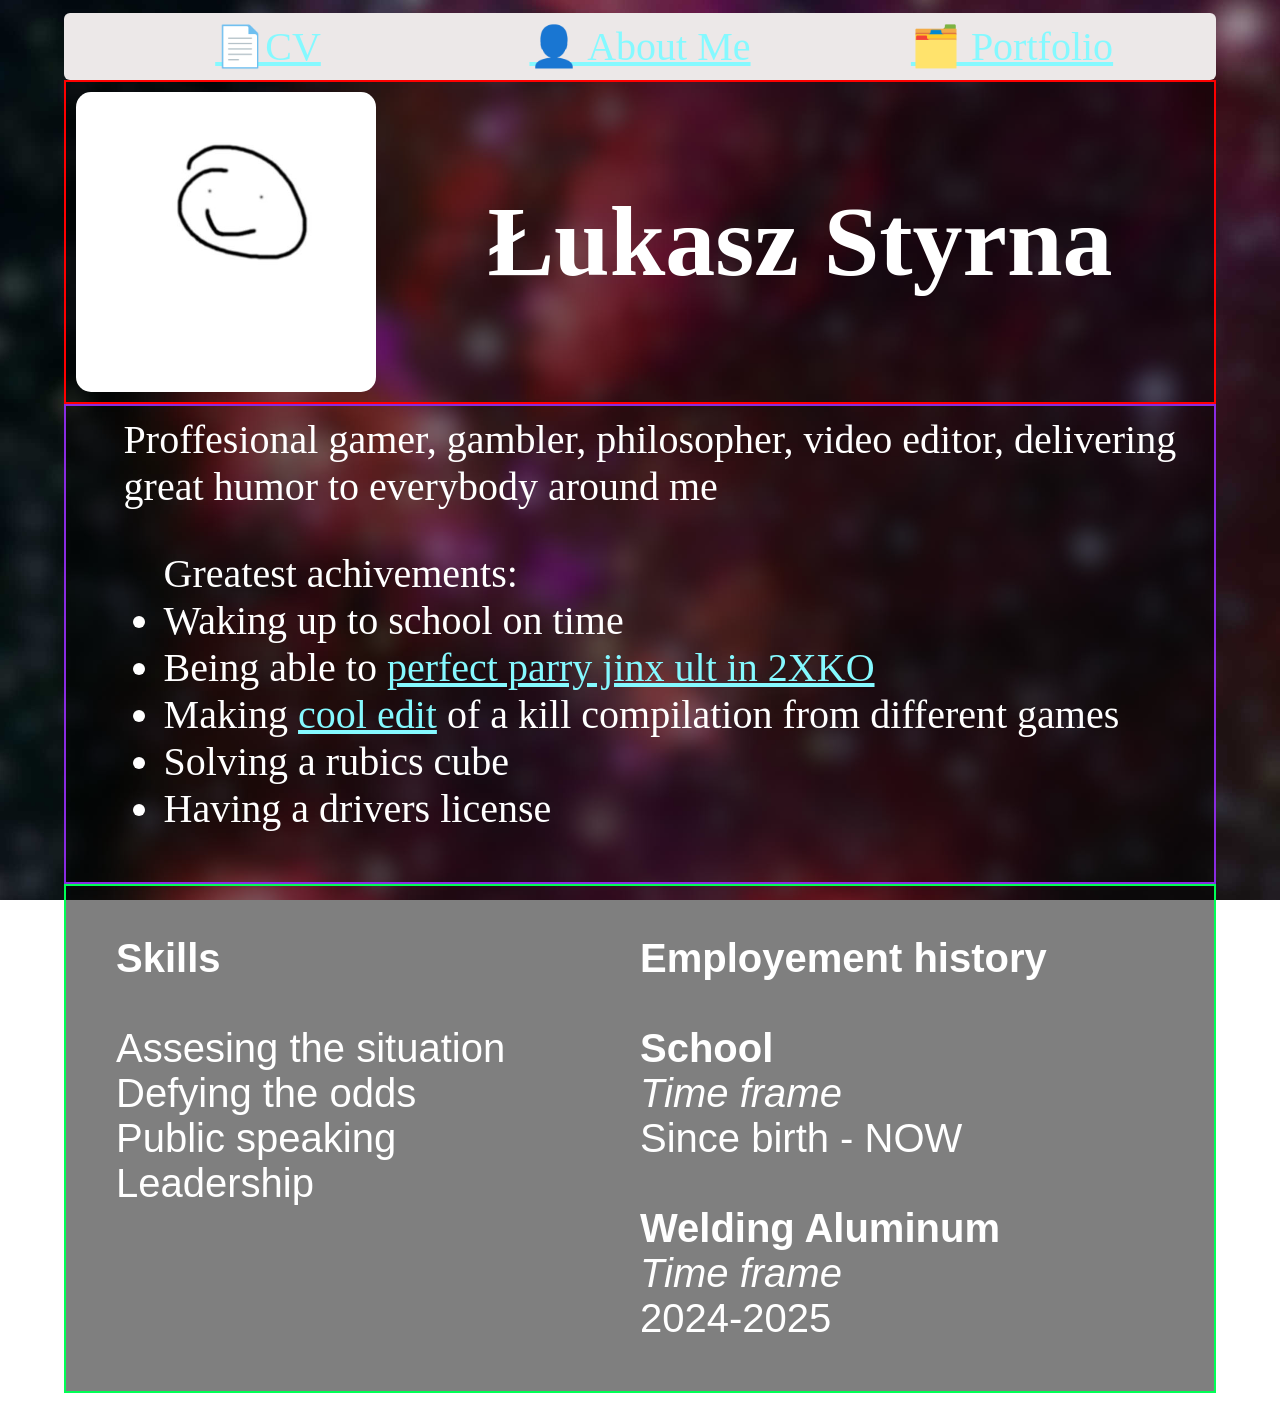
==== Cv.html @ f8c4d9dd "Initial commit" ====
<!DOCTYPE html>
<html>
<link href="css/styles.css" type="text/css" rel="stylesheet"/>
<head>
        <div class="links">
            <div><a href="Cv.html">📄CV</a></div>
            <div><a href="index.html">👤 About Me</a></div>
            <div><a href="portfolio.html">🗂️ Portfolio</a></div>
        </div>
</head>

<body class="backgroundspacecv">
        <div class="darkeningbox">    
            <div class="containercv">
                <div class="leftcv"><img src="images/Untitled.jpg"></div>
                <div class="rightcv">Łukasz Styrna  </div>
            </div>

            <div class="sectioncv">
                <div> Proffesional gamer, gambler, philosopher, video editor,  delivering great humor to everybody around me<br>
                  
                    <ul>Greatest achivements:
                    
            
                        <li> Waking up to school on time<br></li>
                        <li> Being able to <a href="https://youtu.be/wOzEKZeIUOY">perfect parry jinx ult in 2XKO</a></li>
                        <li> Making <a href="https://www.youtube.com/watch?v=IEOF9cBn5BQ">cool edit</a> of a kill compilation from different games</li>
                        <li> Solving a rubics cube </li>
                        <li> Having a drivers license </li>
                    </ul>
                </div>
            </div>
   

            <div class="footercv">
                <div>
                    <strong>Skills</strong><br>
                    <br>
                    Assesing the situation<br>
                    Defying the odds<br>
                    Public speaking<br>
                    Leadership<br>
                </div>
                <div>
                <strong>Employement history</strong><br>
                <br>
                <strong>School</strong><br>
                <em>Time frame</em><br>
                Since birth - NOW<br>
                <br>
                <strong>Welding Aluminum</strong><br>
                <em>Time frame</em><br>
                2024-2025
                </div>

            </div>
        </div>
</body>

</html>
---- css/styles.css ----
body {
    margin-top:1%;
    margin-left:5%;
    margin-right:5%;
    height: 100%;
}

.backgroundspacecv {
    background-image: url("../images/background-spaceblur.jpg");
    background-attachment: fixed;
    background-size: cover;
}
.backgroundspaceindex {
    background-image: url("../images/background-space2.jpg");
    background-attachment: fixed;
    background-size: cover;
}
.backgroundspaceportfolio {
    background-image: url("../images/background-space3.jpg");
    background-attachment: fixed;
    background-size: cover;
}
.darkeningbox {
  position: relative;
  top: 0;
  left: 0;
  background: rgba(0, 0, 0, 0.5);
}
.center {
  display: flex;
  justify-content: center;
  width: 1000px;
  margin: auto;
  border: 3px solid #1bbedb;
}
a {
    color: rgb(133, 249, 255);
}

a:hover {
    color: #3498db;
}

a:visited {
    color: rgb(89, 166, 180);
}

.header {
    text-align: center;
    font-size: 40px;
    height: 350px;
    border-style: solid;
    border-color: orange;
    padding: 5px;  
}
.section {
    text-align: left;
    font-size: 40px;
    display:grid;
    grid-template-columns: 1fr 1fr;
    padding-top: 10px;
    padding-left: 5%;
    border-style: solid;
    border-color: blueviolet;
    opacity : 1;
}
.footer{
    text-align: center;
    font-size: 40px;
    height: 150;
    border-style: solid;
    border-color: red;
    padding: 50px
}
.links{
    text-align: center;
    font-size: 40px;    
    display:grid;
    grid-template-columns: 1fr 1fr 1fr;
    border-radius: 6px;
    padding: 10px 18px;
    background: #ece8e8;
}

.sectioncv {
    text-align: left;
    font-size: 40px;
    color: #ffffff;
    padding-top: 10px;
    padding-left: 5%;
    padding-bottom: 10px;
    border: 2px solid blueviolet;
    opacity : 1;
}
.containercv {
    display: grid;
    grid-template-columns: 1fr 3fr;
    align-items: center;
    padding: 10px;
    gap: 20px;
    width: 100%;
    min-height: 300px;
    box-sizing: border-box;
    border: 2px solid rgb(255, 0, 0);
}

.footercv{
    text-align: left;
    font-family: Arial, sans-serif;
    color: #ffffff;
    font-size: 40px;
    height: 150;
    display: grid;
    grid-template-columns: 1fr 1fr;
    border: 2px solid rgb(0, 255, 85);
    padding: 50px
}
.leftcv{
    display: flex;
    justify-content: center;
    align-items: center;
}
.rightcv {
    display: flex;
    justify-content: center;
    align-items: center;
    text-align: center;
    color: white;
    font-size: 100px;
    font-weight: bold;
}
.leftcv img {
    width: 300px;
    height: 300px;
    object-fit: cover;
    border-radius: 5%;
}

.animal_main {
    display:grid;
    grid-template-columns: 1fr 1fr 1fr 1fr;
    height: 150px;
}

@media (max-width: 1024px) {
  .animal_main {grid-template-columns: 1fr 1fr;}
  .section {grid-template-columns: 1fr;}
  .center {width: 95%;}
  body {margin:0px;}
  .containercv {grid-template-columns: 1fr;}

}
@media (max-width: 768px) {
    .links {grid-template-columns: 1fr;}
    .footercv {grid-template-columns: 1fr;}

}
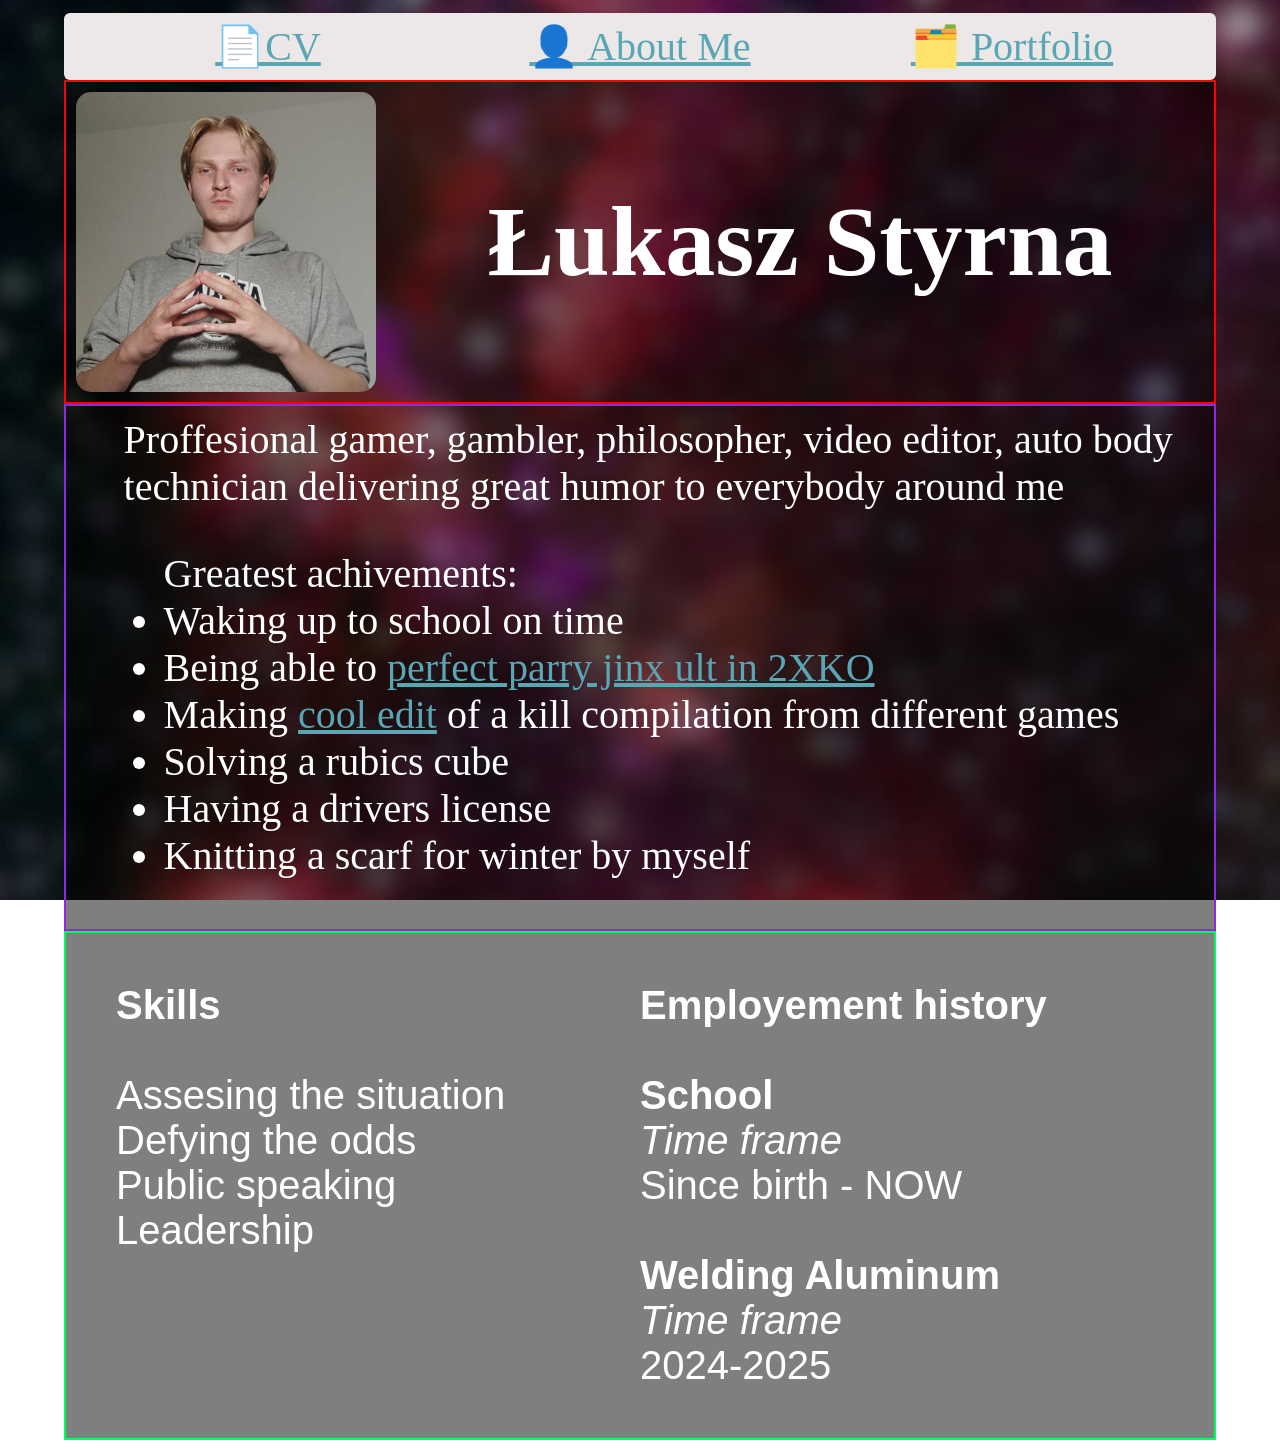
==== commit fb6af9f1: "v1.1" ====
--- a/Cv.html
+++ b/Cv.html
@@ -12,25 +12,23 @@
 <body class="backgroundspacecv">
         <div class="darkeningbox">    
             <div class="containercv">
-                <div class="leftcv"><img src="images/Untitled.jpg"></div>
+                <div class="leftcv"><img src="images/Cv picture.jpg"></div>
                 <div class="rightcv">Łukasz Styrna  </div>
             </div>
 
             <div class="sectioncv">
-                <div> Proffesional gamer, gambler, philosopher, video editor,  delivering great humor to everybody around me<br>
-                  
+                <div> Proffesional gamer, gambler, philosopher, video editor, auto body technician delivering great humor to everybody around me<br>
+               
                     <ul>Greatest achivements:
-                    
-            
                         <li> Waking up to school on time<br></li>
                         <li> Being able to <a href="https://youtu.be/wOzEKZeIUOY">perfect parry jinx ult in 2XKO</a></li>
                         <li> Making <a href="https://www.youtube.com/watch?v=IEOF9cBn5BQ">cool edit</a> of a kill compilation from different games</li>
                         <li> Solving a rubics cube </li>
                         <li> Having a drivers license </li>
+                        <li> Knitting a scarf for winter by myself </li>
                     </ul>
                 </div>
             </div>
-   
 
             <div class="footercv">
                 <div>
@@ -41,18 +39,18 @@
                     Public speaking<br>
                     Leadership<br>
                 </div>
+                
                 <div>
-                <strong>Employement history</strong><br>
-                <br>
-                <strong>School</strong><br>
-                <em>Time frame</em><br>
-                Since birth - NOW<br>
-                <br>
-                <strong>Welding Aluminum</strong><br>
-                <em>Time frame</em><br>
-                2024-2025
+                    <strong>Employement history</strong><br>
+                    <br>
+                    <strong>School</strong><br>
+                    <em>Time frame</em><br>
+                    Since birth - NOW<br>
+                    <br>
+                    <strong>Welding Aluminum</strong><br>
+                    <em>Time frame</em><br>
+                    2024-2025
                 </div>
-
             </div>
         </div>
 </body>
--- a/css/styles.css
+++ b/css/styles.css
@@ -2,9 +2,29 @@
     margin-top:1%;
     margin-left:5%;
     margin-right:5%;
-    height: 100%;
+}
+/*links at the top section and colors on hover and click*/
+.links{
+    text-align: center;
+    font-size: 40px;    
+    display:grid;
+    grid-template-columns: 1fr 1fr 1fr;
+    border-radius: 6px;
+    padding: 10px 18px;
+    background: #ece8e8;
+}
+a {
+    color: rgb(89, 166, 180);
 }
 
+a:hover {
+    color: #d90b8a;
+}
+
+a:visited {
+    color: rgb(75, 149, 161);
+}
+/*background pictures*/
 .backgroundspacecv {
     background-image: url("../images/background-spaceblur.jpg");
     background-attachment: fixed;
@@ -22,65 +42,30 @@
 }
 .darkeningbox {
   position: relative;
-  top: 0;
-  left: 0;
   background: rgba(0, 0, 0, 0.5);
 }
-.center {
-  display: flex;
-  justify-content: center;
-  width: 1000px;
-  margin: auto;
-  border: 3px solid #1bbedb;
-}
-a {
-    color: rgb(133, 249, 255);
-}
 
-a:hover {
-    color: #3498db;
-}
-
-a:visited {
-    color: rgb(89, 166, 180);
-}
+/*this is for about me page vvv*/
 
 .header {
     text-align: center;
+    font-family: Arial, sans-serif;
+    color: #ffffff;
     font-size: 40px;
-    height: 350px;
-    border-style: solid;
-    border-color: orange;
+    border:2px solid orange;
     padding: 5px;  
 }
-.section {
-    text-align: left;
-    font-size: 40px;
-    display:grid;
-    grid-template-columns: 1fr 1fr;
-    padding-top: 10px;
-    padding-left: 5%;
-    border-style: solid;
-    border-color: blueviolet;
-    opacity : 1;
+.footer{
+    border: 2px solid blueviolet;
+    padding: 5px;
 }
-.footer{
-    text-align: center;
-    font-size: 40px;
-    height: 150;
-    border-style: solid;
-    border-color: red;
-    padding: 50px
+.footer img {
+    width: 100%;
+    height: 800px;
+    border-radius: 5%;
 }
-.links{
-    text-align: center;
-    font-size: 40px;    
-    display:grid;
-    grid-template-columns: 1fr 1fr 1fr;
-    border-radius: 6px;
-    padding: 10px 18px;
-    background: #ece8e8;
-}
+
+/* this is for CV section vvv*/
 
 .sectioncv {
     text-align: left;
@@ -103,7 +88,6 @@
     box-sizing: border-box;
     border: 2px solid rgb(255, 0, 0);
 }
-
 .footercv{
     text-align: left;
     font-family: Arial, sans-serif;
@@ -135,23 +119,51 @@
     object-fit: cover;
     border-radius: 5%;
 }
-
-.animal_main {
-    display:grid;
-    grid-template-columns: 1fr 1fr 1fr 1fr;
-    height: 150px;
+/*this is for portfolio section*/
+.headerport {
+    box-sizing: border-box;
+    border: 2px solid rgb(255, 0, 0);
+    text-align: center;
+    font-family: Arial, sans-serif;
+    color: #ffffff;
+    font-size: 40px;
+    padding: 20px;
+}
+.sectionport {
+    display: grid;
+    grid-template-rows: 1fr 1fr 1fr;
+    font-family: Arial, sans-serif;
+    text-align: center;
+    align-items: center;
+    color: #ffffff;
+    font-size: 40px;
+    padding: 2px;
+    border: 2px solid rgb(255, 0, 0);
+}
+.sectionport img{
+    width: 24%;
 }
 
+
+
+
+
 @media (max-width: 1024px) {
-  .animal_main {grid-template-columns: 1fr 1fr;}
-  .section {grid-template-columns: 1fr;}
-  .center {width: 95%;}
-  body {margin:0px;}
-  .containercv {grid-template-columns: 1fr;}
+    .animal_main {grid-template-columns: 1fr 1fr;}
+    .section {grid-template-columns: 1fr;}
+    .center {width: 95%;}
+    body {margin:0px;}
+    .containercv {grid-template-columns: 1fr;}
+    .sectionport img{width: 49%;}
 
 }
 @media (max-width: 768px) {
     .links {grid-template-columns: 1fr;}
     .footercv {grid-template-columns: 1fr;}
+    .sectionport img{width: 95%;}
+}
+@media (max-width: 375px) {
+    .sectionport img{width: 95%;}
+
 
 }
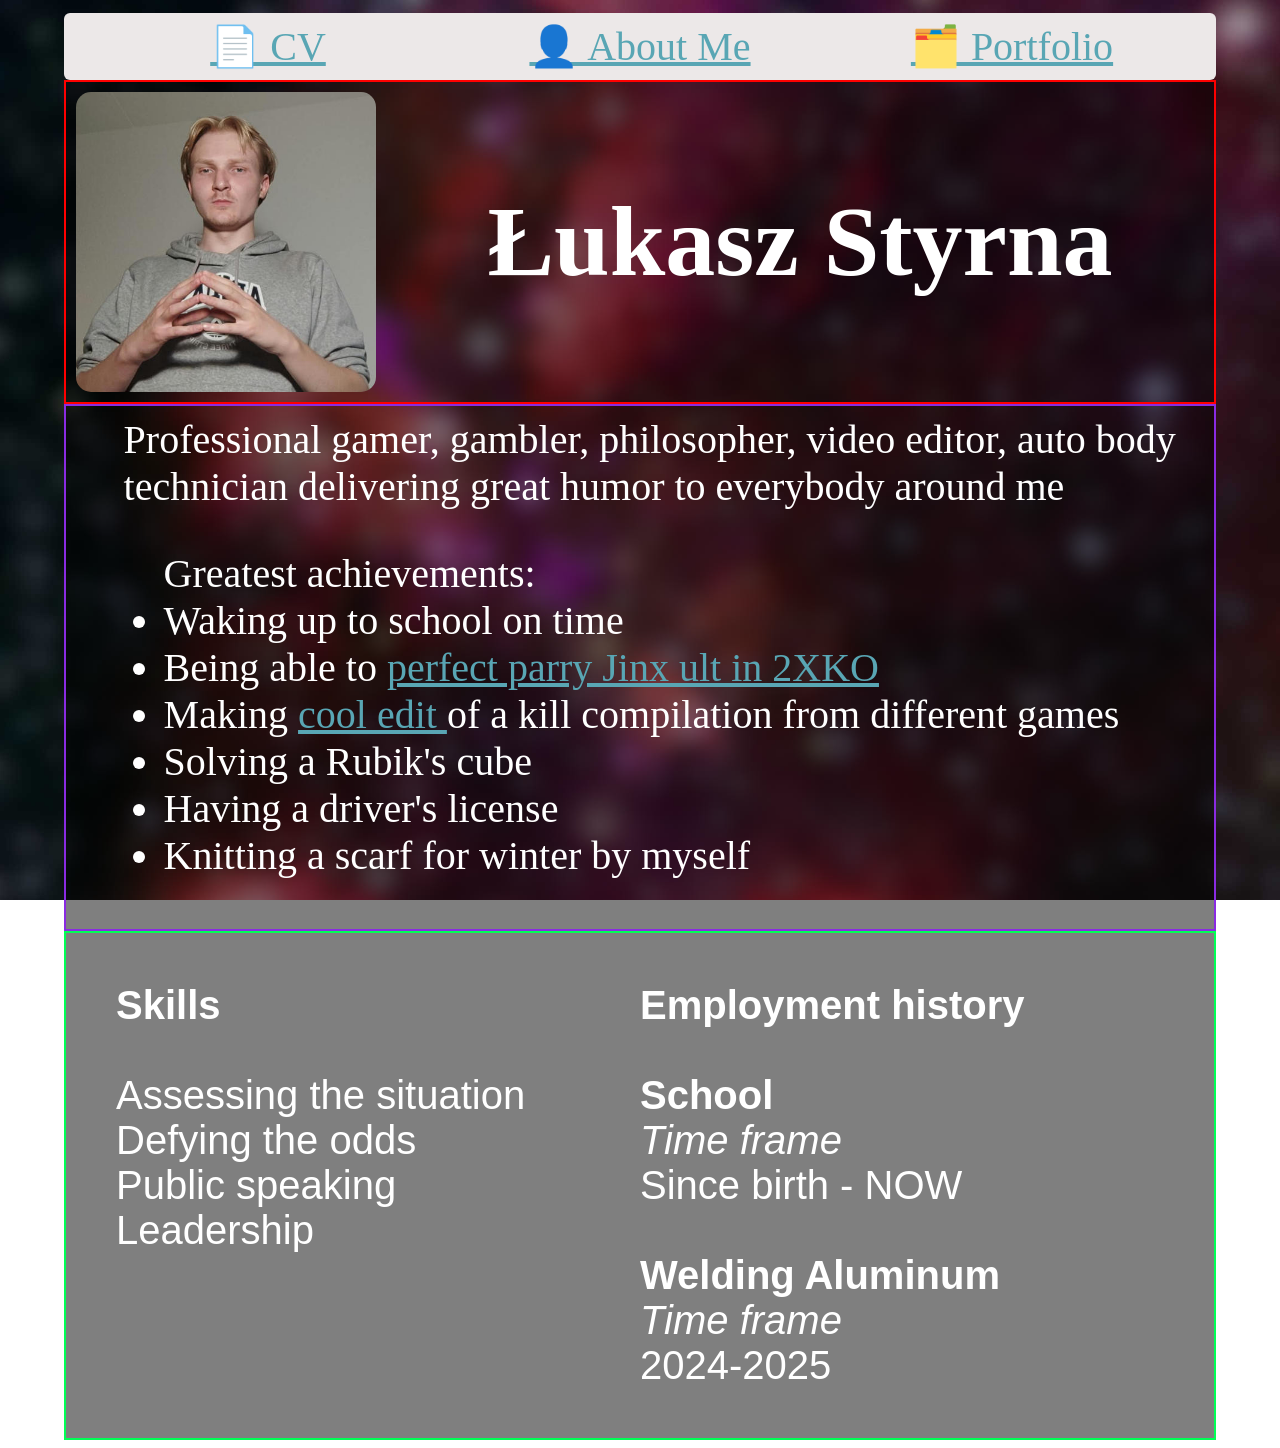
==== commit 262d1b2b: "v1.2" ====
--- a/Cv.html
+++ b/Cv.html
@@ -1,58 +1,90 @@
 <!DOCTYPE html>
 <html>
-<link href="css/styles.css" type="text/css" rel="stylesheet"/>
+
 <head>
-        <div class="links">
-            <div><a href="Cv.html">📄CV</a></div>
-            <div><a href="index.html">👤 About Me</a></div>
-            <div><a href="portfolio.html">🗂️ Portfolio</a></div>
-        </div>
+    <title>My CV</title>
+    <link href="css/styles.css" type="text/css" rel="stylesheet">
 </head>
 
 <body class="backgroundspacecv">
-        <div class="darkeningbox">    
-            <div class="containercv">
-                <div class="leftcv"><img src="images/Cv picture.jpg"></div>
-                <div class="rightcv">Łukasz Styrna  </div>
+
+    <div class="links">
+        <div><a href="Cv.html">📄 CV</a></div>
+        <div><a href="index.html">👤 About Me</a></div>
+        <div><a href="portfolio.html">🗂️ Portfolio</a></div>
+    </div>
+
+    <div class="darkeningbox">
+
+        <div class="containercv">
+
+            <div class="leftcv">
+                <img src="images/Cv picture.jpg" alt="CV picture">
             </div>
 
-            <div class="sectioncv">
-                <div> Proffesional gamer, gambler, philosopher, video editor, auto body technician delivering great humor to everybody around me<br>
-               
-                    <ul>Greatest achivements:
-                        <li> Waking up to school on time<br></li>
-                        <li> Being able to <a href="https://youtu.be/wOzEKZeIUOY">perfect parry jinx ult in 2XKO</a></li>
-                        <li> Making <a href="https://www.youtube.com/watch?v=IEOF9cBn5BQ">cool edit</a> of a kill compilation from different games</li>
-                        <li> Solving a rubics cube </li>
-                        <li> Having a drivers license </li>
-                        <li> Knitting a scarf for winter by myself </li>
-                    </ul>
-                </div>
+            <div class="rightcv">
+                Łukasz Styrna
             </div>
 
-            <div class="footercv">
-                <div>
-                    <strong>Skills</strong><br>
-                    <br>
-                    Assesing the situation<br>
-                    Defying the odds<br>
-                    Public speaking<br>
-                    Leadership<br>
-                </div>
-                
-                <div>
-                    <strong>Employement history</strong><br>
-                    <br>
-                    <strong>School</strong><br>
-                    <em>Time frame</em><br>
-                    Since birth - NOW<br>
-                    <br>
-                    <strong>Welding Aluminum</strong><br>
-                    <em>Time frame</em><br>
-                    2024-2025
-                </div>
+        </div>
+
+        <div class="sectioncv">
+
+            <div>
+                Professional gamer, gambler, philosopher, video editor,
+                auto body technician delivering great humor to everybody around me<br>
+
+                <ul>
+                    Greatest achievements:
+                    <li>Waking up to school on time</li>
+                    <li>
+                        Being able to
+                        <a href="https://youtu.be/wOzEKZeIUOY">
+                            perfect parry Jinx ult in 2XKO
+                        </a>
+                    </li>
+                    <li>
+                        Making
+                        <a href="https://www.youtube.com/watch?v=IEOF9cBn5BQ">
+                            cool edit
+                        </a>
+                        of a kill compilation from different games
+                    </li>
+                    <li>Solving a Rubik's cube</li>
+                    <li>Having a driver's license</li>
+                    <li>Knitting a scarf for winter by myself</li>
+                </ul>
             </div>
+
         </div>
+
+        <div class="footercv">
+
+            <div>
+                <strong>Skills</strong><br><br>
+
+                Assessing the situation<br>
+                Defying the odds<br>
+                Public speaking<br>
+                Leadership<br>
+            </div>
+
+            <div>
+                <strong>Employment history</strong><br><br>
+
+                <strong>School</strong><br>
+                <em>Time frame</em><br>
+                Since birth - NOW<br><br>
+
+                <strong>Welding Aluminum</strong><br>
+                <em>Time frame</em><br>
+                2024-2025
+            </div>
+
+        </div>
+
+    </div>
+
 </body>
 
 </html>
--- a/css/styles.css
+++ b/css/styles.css
@@ -122,12 +122,12 @@
 /*this is for portfolio section*/
 .headerport {
     box-sizing: border-box;
-    border: 2px solid rgb(255, 0, 0);
     text-align: center;
     font-family: Arial, sans-serif;
     color: #ffffff;
     font-size: 40px;
     padding: 20px;
+    border: 2px solid rgb(255, 0, 0);
 }
 .sectionport {
     display: grid;
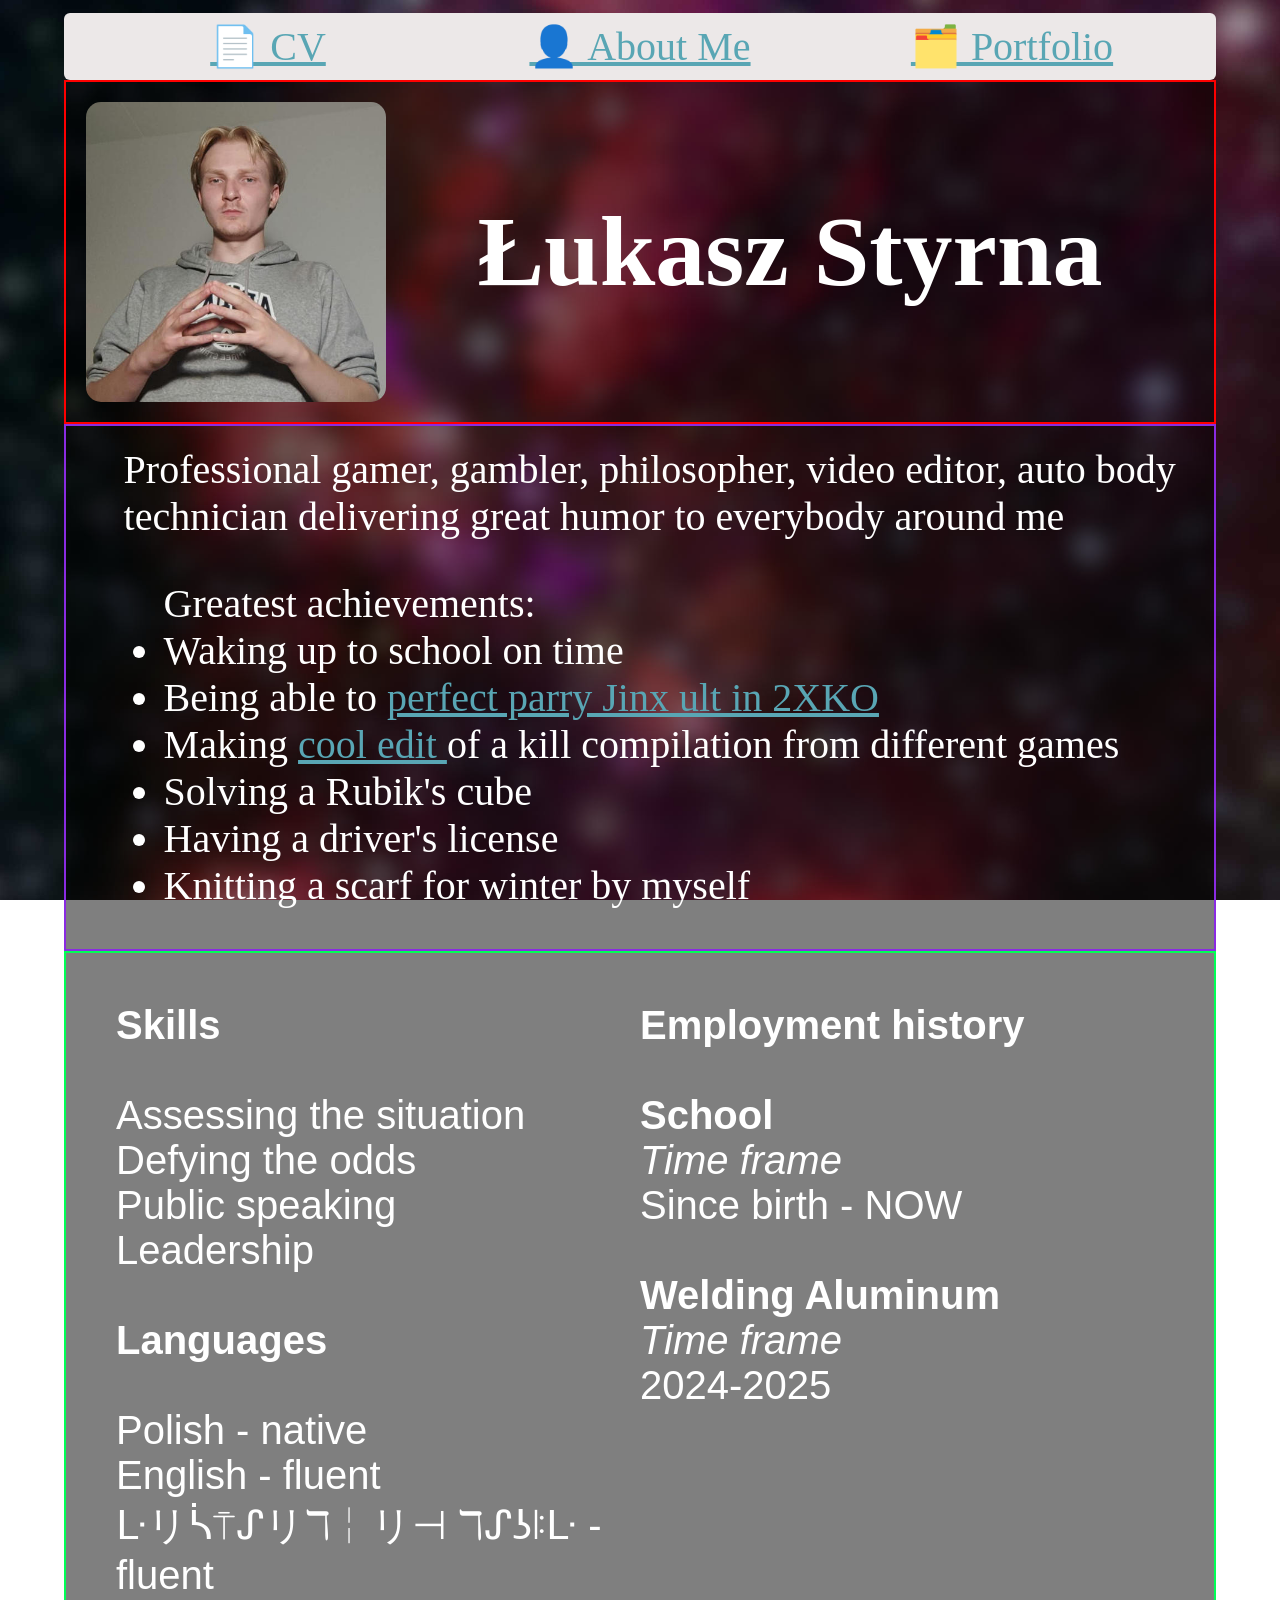
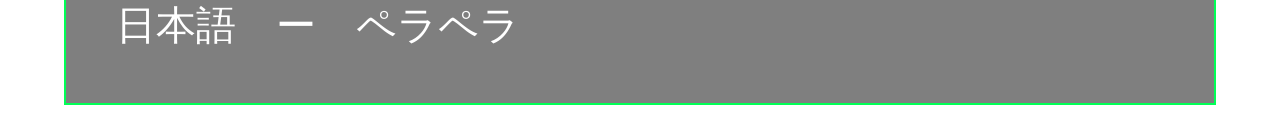
==== commit b87cec18: "v1.5" ====
--- a/Cv.html
+++ b/Cv.html
@@ -66,7 +66,13 @@
                 Assessing the situation<br>
                 Defying the odds<br>
                 Public speaking<br>
-                Leadership<br>
+                Leadership<br> 
+                <br>
+                <strong>Languages</strong><br><br>
+                Polish - native <br>
+                English - fluent <br>
+                ᒷリᓵ⍑ᔑリℸ╎リ⊣ ℸᔑʖꖎᒷ - fluent <br>
+                日本語　ー　ペラペラ<br>
             </div>
 
             <div>
--- a/css/styles.css
+++ b/css/styles.css
@@ -62,53 +62,26 @@
 .footer img {
     width: 100%;
     height: 800px;
-    border-radius: 5%;
+    border-radius: 5px;
 }
 
 /* this is for CV section vvv*/
 
-.sectioncv {
-    text-align: left;
-    font-size: 40px;
-    color: #ffffff;
-    padding-top: 10px;
-    padding-left: 5%;
-    padding-bottom: 10px;
-    border: 2px solid blueviolet;
-    opacity : 1;
-}
 .containercv {
     display: grid;
     grid-template-columns: 1fr 3fr;
-    align-items: center;
-    padding: 10px;
-    gap: 20px;
-    width: 100%;
-    min-height: 300px;
-    box-sizing: border-box;
+    padding: 20px;
     border: 2px solid rgb(255, 0, 0);
-}
-.footercv{
-    text-align: left;
-    font-family: Arial, sans-serif;
-    color: #ffffff;
-    font-size: 40px;
-    height: 150;
-    display: grid;
-    grid-template-columns: 1fr 1fr;
-    border: 2px solid rgb(0, 255, 85);
-    padding: 50px
 }
 .leftcv{
     display: flex;
-    justify-content: center;
-    align-items: center;
+    justify-content: center; /* align vertically*/
+    align-items: center; /* align horizontally*/
 }
 .rightcv {
     display: flex;
     justify-content: center;
     align-items: center;
-    text-align: center;
     color: white;
     font-size: 100px;
     font-weight: bold;
@@ -116,12 +89,29 @@
 .leftcv img {
     width: 300px;
     height: 300px;
-    object-fit: cover;
     border-radius: 5%;
 }
+.sectioncv {
+    text-align: left;
+    font-size: 40px;
+    color: #ffffff;
+    padding-top: 20px;
+    padding-left: 5%;
+    border: 2px solid blueviolet;
+}
+.footercv{
+    text-align: left;
+    font-family: Arial, sans-serif;
+    color: #ffffff;
+    font-size: 40px;
+    display: grid;
+    grid-template-columns: 1fr 1fr;
+    border: 2px solid rgb(0, 255, 85);
+    padding: 50px
+}
+
 /*this is for portfolio section*/
 .headerport {
-    box-sizing: border-box;
     text-align: center;
     font-family: Arial, sans-serif;
     color: #ffffff;
@@ -144,10 +134,6 @@
     width: 24%;
 }
 
-
-
-
-
 @media (max-width: 1024px) {
     .animal_main {grid-template-columns: 1fr 1fr;}
     .section {grid-template-columns: 1fr;}
@@ -160,10 +146,8 @@
 @media (max-width: 768px) {
     .links {grid-template-columns: 1fr;}
     .footercv {grid-template-columns: 1fr;}
-    .sectionport img{width: 95%;}
+    .sectionport img{width: 75%;}
 }
 @media (max-width: 375px) {
     .sectionport img{width: 95%;}
-
-
 }
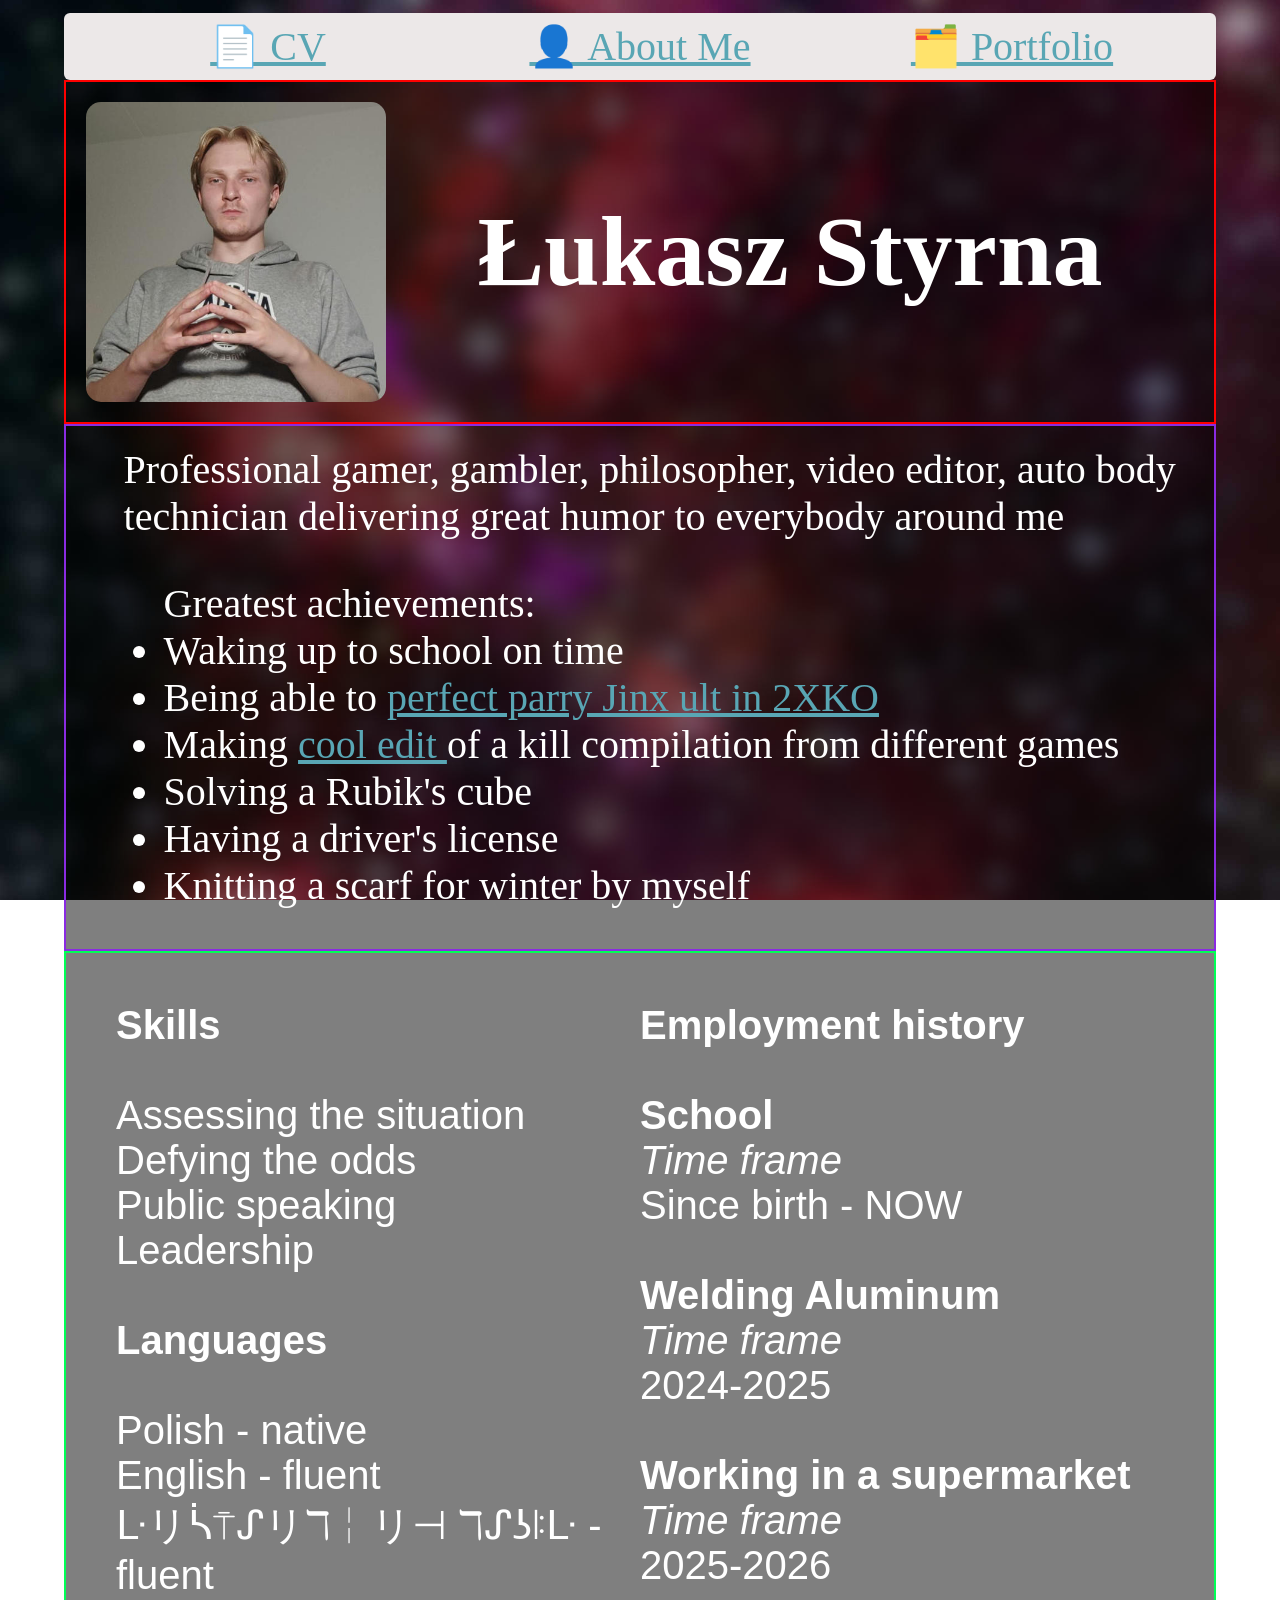
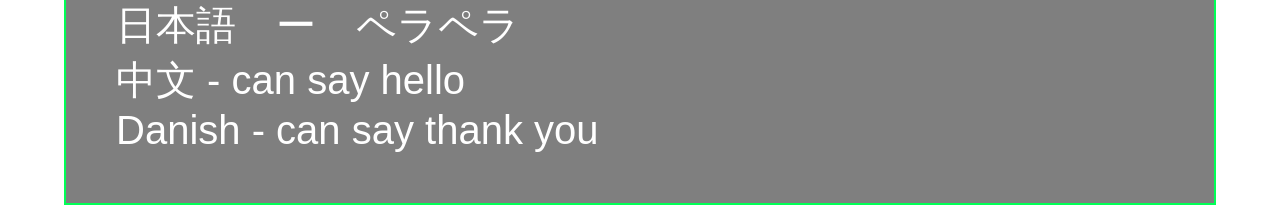
==== commit 0516149d: "v1.6" ====
--- a/Cv.html
+++ b/Cv.html
@@ -1,5 +1,5 @@
 <!DOCTYPE html>
-<html>
+<html lang="en">
 
 <head>
     <title>My CV</title>
@@ -73,6 +73,8 @@
                 English - fluent <br>
                 ᒷリᓵ⍑ᔑリℸ╎リ⊣ ℸᔑʖꖎᒷ - fluent <br>
                 日本語　ー　ペラペラ<br>
+                中文 - can say hello<br>
+                Danish - can say thank you<br>
             </div>
 
             <div>
@@ -84,7 +86,11 @@
 
                 <strong>Welding Aluminum</strong><br>
                 <em>Time frame</em><br>
-                2024-2025
+                2024-2025<br><br>
+
+                <strong>Working in a supermarket</strong><br>
+                <em>Time frame</em><br>
+                2025-2026
             </div>
 
         </div>
--- a/css/styles.css
+++ b/css/styles.css
@@ -121,7 +121,7 @@
 }
 .sectionport {
     display: grid;
-    grid-template-rows: 1fr 1fr 1fr;
+    grid-template-rows: auto auto auto;
     font-family: Arial, sans-serif;
     text-align: center;
     align-items: center;
